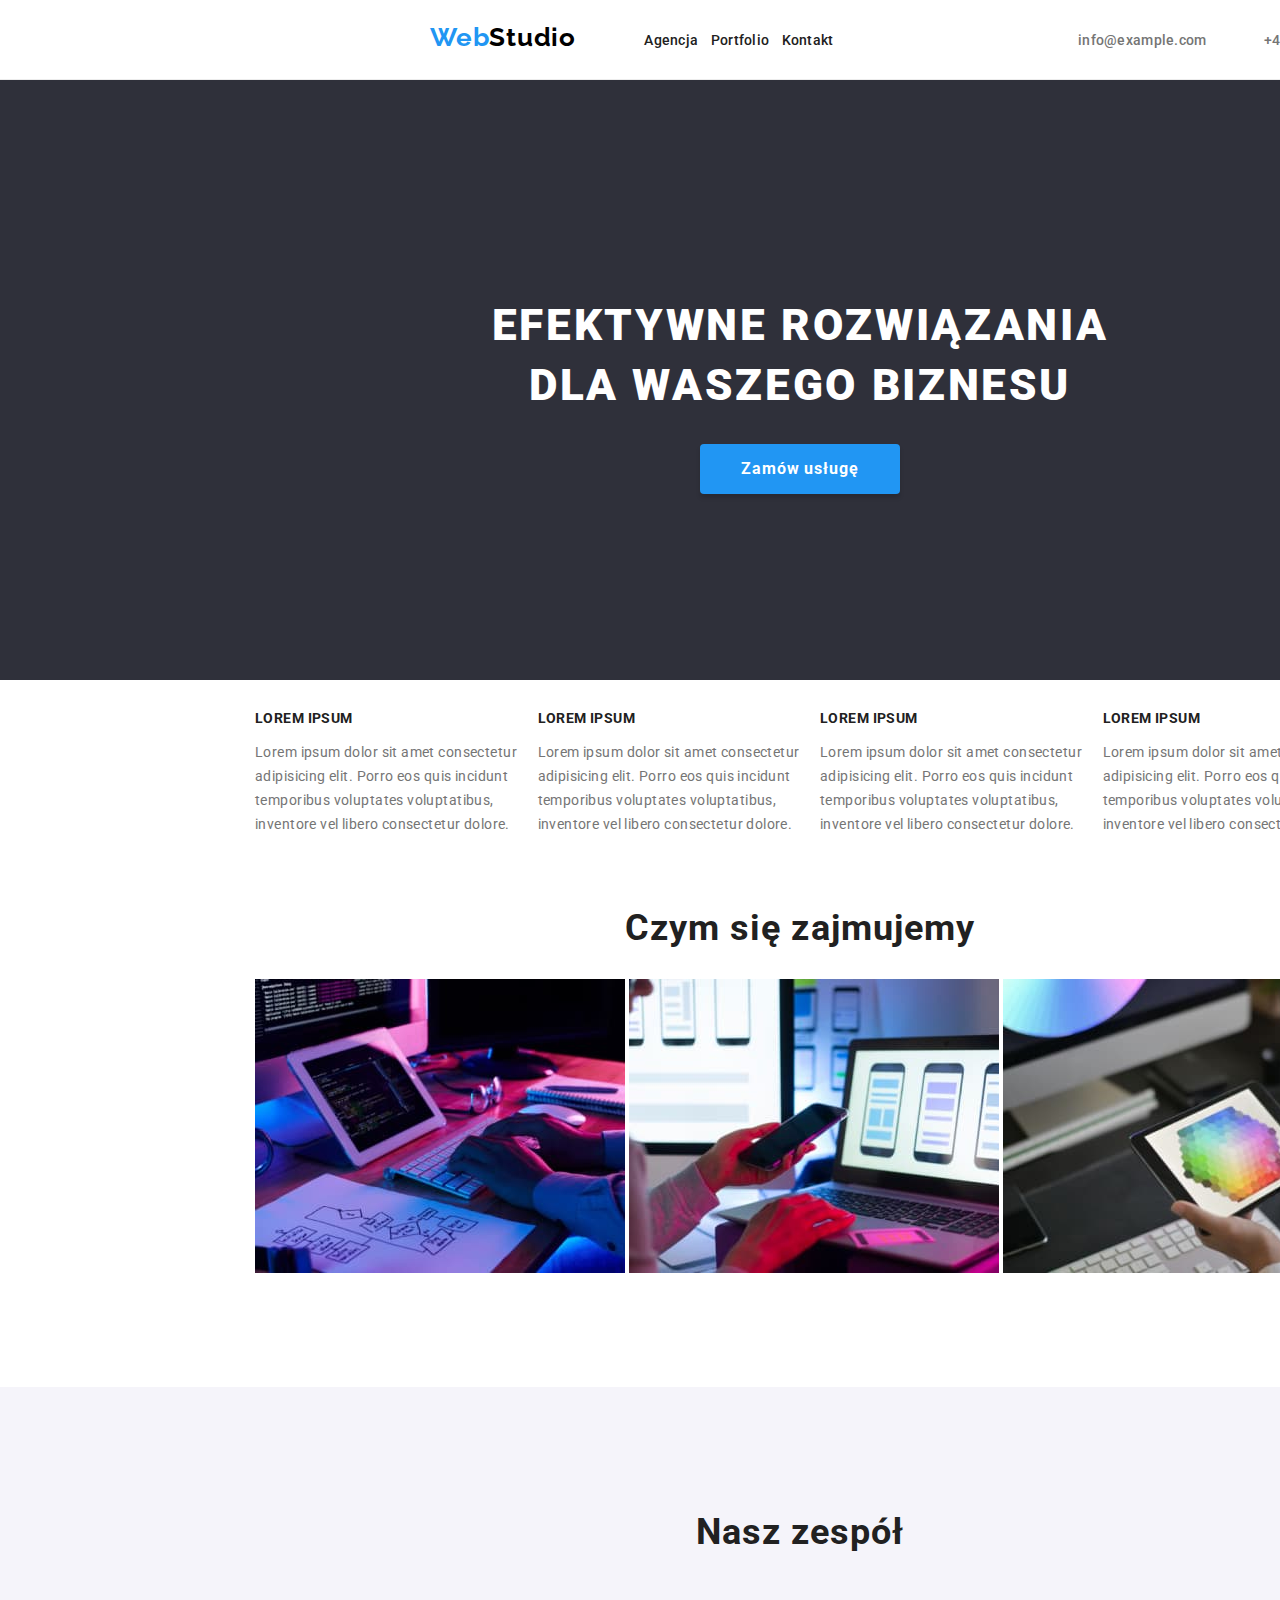
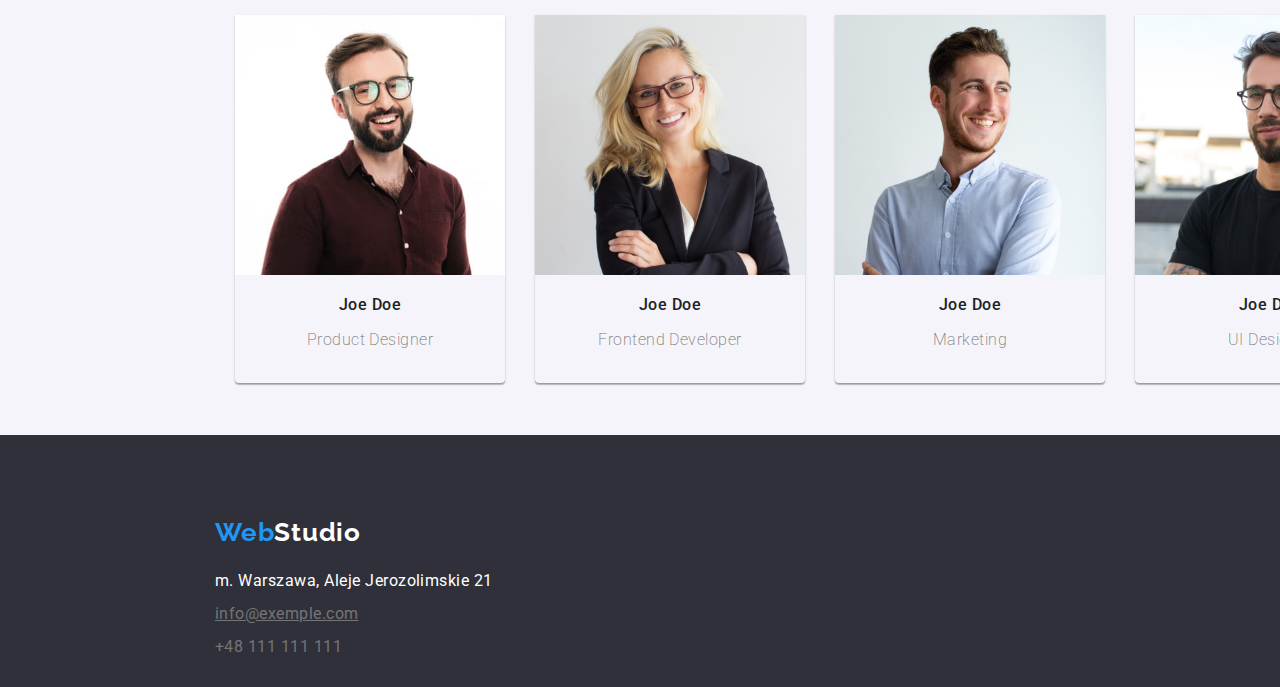
==== index.html @ bace61f3 "Create hmw3 repo" ====
<!DOCTYPE html>
<html lang="pl">

<head>
    <title>WebStudio</title>
    <meta charset="UTF-8">
    <meta http-equiv="X-UA-Compatible" content="IE=edge">
    <meta name="viewport" content="width=device-width, initial-scale=1.0">
    <meta name="description" content="WebStudio">
    <meta name="keywords" content="HTML">
    <meta name="author" content="Mikołaj Ludwiczak">
    <link rel="stylesheet" href="css/modern-normalize.css">
    <link rel="stylesheet" href="css/style.css">
    <link rel="preconnect" href="https://fonts.googleapis.com" />
    <link rel="preconnect" href="https://fonts.gstatic.com" crossorigin />
    <link
        href="https://fonts.googleapis.com/css2?family=Raleway:wght@700&family=Roboto:wght@400;500;700;900&display=swap"
        rel="stylesheet" />
</head>

<body>

    <!-- Header conntent -->
    <header class="head">

        <!-- Logo link -->
        <h2 class="logo">
            <a class="logo" href="index.html">
                <span class="logo-blue">Web</span><span class="logo-black">Studio</span>
            </a>
        </h2>

        <nav>
                <!-- Navigation menu -->
                <menu class="menu-nav">
                    <li class="item-nav">
                        <a class="link" href="index.html">Agencja</a>
                    </li>
                    <li class="item-nav">
                        <a class="link" href="portfolio.html">Portfolio</a>
                    </li>
                    <li class="item-nav">
                        <a class="link" href="#contact">Kontakt</a>
                    </li>
                </menu>
        </nav>
        <div class="contact-head">
            <!-- Adress data -->
            <a class="link" href="mailto:info@exemple.com">info@example.com</a>
            <a class="link" href="tel:+48111111111">+48 111 111 111</a>
        </div>
    </header>

    <!-- Main Content -->
    <main>

        <!-- Order a service -->
        <section class="service">
            <h1 class="main-text">EFEKTYWNE ROZWIĄZANIA DLA WASZEGO BIZNESU</h1>
            <button type="button" class="service-button">
                <span class="text-button">Zamów usługę</span>
            </button>
        </section>

        <!-- Some random text -->
        <section>

            <!-- LOREM IPSUM -->
            <ul class="asset">
                <li class="asset-item">
                    <h3>LOREM IPSUM</h3>
                    <p>Lorem ipsum dolor sit amet consectetur adipisicing elit. Porro eos quis incidunt temporibus
                        voluptates voluptatibus, inventore vel libero consectetur dolore.</p>
                </li>
                <li class="asset-item">
                    <h3>LOREM IPSUM</h3>
                    <p>Lorem ipsum dolor sit amet consectetur adipisicing elit. Porro eos quis incidunt temporibus
                        voluptates
                        voluptatibus, inventore vel libero consectetur dolore.</p>
                </li>
                <li class="asset-item">
                    <h3>LOREM IPSUM</h3>
                    <p>Lorem ipsum dolor sit amet consectetur adipisicing elit. Porro eos quis incidunt temporibus
                        voluptates
                        voluptatibus, inventore vel libero consectetur dolore.</p>
                </li>
                <li class="asset-item">
                    <h3>LOREM IPSUM</h3>
                    <p>Lorem ipsum dolor sit amet consectetur adipisicing elit. Porro eos quis incidunt temporibus
                        voluptates
                        voluptatibus, inventore vel libero consectetur dolore.</p>
                </li>
            </ul>
        </section>

        <!-- What we do -->
        <section class="project-box">
            <h2>Czym się zajmujemy</h2>
            <ul>
                <li class="project">
                    <img src="./images/tab2.jpg" alt="Tablet obok klawiatury oraz diagram ERD" width="370" height="294">
                </li>
                <li  class="project">
                    <img src="./images/tel.jpg" alt="Obsługa telefonu i laptopu jednocześnie" width="370" height="294">
                </li>
                <li  class="project">
                    <img src="./images/tab1.jpg" alt="Paleta kolorów na tablecie" width="370" height="294">
                </li>
            </ul>
        </section>

        <!-- Team info -->
        <section class="team-box">
            <h2>Nasz zespół</h2>
            <ul class ="team-item">
                <li>
                    <figure class="team-pic">
                        <img src="./images/proddes.jpg" 
                        alt="Joe Doe profil picture" 
                        width="270" 
                        height="260">
                        <figcaption class="team-des">
                            <p>Joe Doe</p>
                            Product Designer
                        </figcaption>
                    </figure>
                </li>
                <li>
                    <figure class="team-pic">
                        <img src="./images/frontdev.jpg" 
                        alt="Joe Doe profil picture" 
                        width="270" 
                        height="260">
                        <figcaption class="team-des">
                            <p>Joe Doe </p>
                            Frontend Developer
                        </figcaption>
                    </figure>
                </li>
                <li>
                    <figure class="team-pic">
                        <img src="./images/marketing.jpg" 
                        alt="Joe Doe profil picture" 
                        width="270" 
                        height="260">
                        <figcaption class="team-des">
                            <p>Joe Doe</p>
                            Marketing
                        </figcaption>
                    </figure>
                </li>
                <li>
                    <figure class="team-pic">
                        <img src="./images/uides.jpg" 
                        alt="Joe Doe profil picture" 
                        width="270" 
                        height="260">
                        <figcaption class="team-des">
                            <p>Joe Doe</p>
                            UI Designer
                        </figcaption>
                    </figure>
                </li>
            </ul>
        </section>
    </main>

    <!-- Bottom Content -->
    <footer id="contact">
    
        <!-- Logo link -->
        <h2 class="logo-footer">
            <a href="index.html">
                <span class="logo-blue">Web</span><span class="logo-white">Studio</span>
            </a>
        </h2>
    
        <!-- Adress data -->
        <address>m. Warszawa, Aleje Jerozolimskie 21</address>
        <a class="footer-contact" href="mailto:info@exemple.com"><u>info@exemple.com</u></a>
        <a class="footer-contact" href="+48 111 111 111">+48 111 111 111</a>
    
    </footer>
</body>

</html>
---- css/style.css ----
body {
  font-family: "Roboto", sans-serif;
  color: #212121;
  background: #ffffff;
}

.head {
  display: flex;
  justify-content: space-between;
  width: 1600px;
  height: 80px;
  left: 0px;
  top: 0px;
  background: #ffffff;
  border-bottom: 1px solid #ececec;
}

.section {
  padding-top: 94px;
  padding-bottom: 94px;
}

a {
  text-decoration: none;
}

.link {
  color: #212121;
}

.contact-head > .link {
  color: #757575;
}

.link:active,
.link:hover,
.link:focus {
  color: #2196f3;
}
.logo {
  width: 145px;
  height: 31px;
  top: 24px;
  margin-left: 215px;
  font-family: "Raleway";
  font-weight: 700;
  font-size: 26px;
  line-height: 31px;
  letter-spacing: 0.03em;
  text-decoration: none;
  cursor: pointer;
}

.logo-white {
  color: #fff;
  text-decoration: none;
}

.logo-black {
  color: #000;
}

.logo-blue {
  color: #2196f3;
}

.logo-footer {
  text-decoration: none;
}

.service {
  display: flex;
  flex-direction: column;
  justify-content: center;
  height: 600px;
  width: 1600px;
  left: 0px;
  top: 80px;
  background: #2f303a;
  margin: 0;
}

.service-button {
  width: 200px;
  height: 50px;
  top: 430px;
  background: #2196f3;
  box-shadow: 0px 4px 4px rgba(0, 0, 0, 0.15);
  border-radius: 4px;
  border: 0px;
  cursor: pointer;
  margin-left: 700px;
}

.text-button {
  font-weight: 700;
  font-size: 16px;
  line-height: 30px;
  letter-spacing: 0.06em;
  color: #ffffff;
}
.asset {
  display: inline-flex;
  margin-left: 215px;
  width: 1170px;
  height: 101px;
  list-style-type: none;
}

.asset-item {
  font-weight: 400;
  font-size: 14px;
  line-height: 24px;
  letter-spacing: 0.03em;
  color: #757575;
}

h1 {
  width: 696px;
  height: 120px;
  font-style: normal;
  font-weight: 900;
  font-size: 44px;
  line-height: 60px;
  letter-spacing: 0.06em;
  text-transform: uppercase;
  text-align: center;
  color: #ffffff;
  margin-left: 452px;
}

h3 {
  font-weight: 700;
  font-size: 14px;
  line-height: 16px;
  letter-spacing: 0.03em;
  text-transform: uppercase;
  color: #212121;
}

h2 {
  font-weight: 700;
  font-size: 36px;
  line-height: 42px;
  text-align: center;
  letter-spacing: 0.03em;
}

.project-box {
  width: 1170px;
  height: 386px;
  margin-left: 215px;
  margin-bottom: 94px;
  margin-top: 94px;
}

.project {
  display: inline-flex;
  justify-content: center;
}

.team-box {
  text-align: center;
  padding-top: 94px;
  width: 1600px;
  height: 648px;
  background: #f5f4fa;
}

.team-item {
  display: inline-flex;
  justify-content: center;
  list-style-type: none;
}

.team-pic {
  width: 270px;
  height: 368px;
  box-shadow: 0px 1px 3px rgba(0, 0, 0, 0.12), 0px 1px 1px rgba(0, 0, 0, 0.14),
    0px 2px 1px rgba(0, 0, 0, 0.2);
  border-radius: 0px 0px 4px 4px;
  margin-left: 15px;
  margin-right: 15px;
  font-weight: 400;
  font-size: 16px;
  line-height: 19px;
  text-align: center;
  letter-spacing: 0.03em;
  color: #757575;
}

.team-des {
  font-weight: 200;
  font-size: 16px;
  line-height: 19px;
  text-align: center;
  letter-spacing: 0.03em;
}
.team-des > p {
  font-weight: 500;
  font-size: 16px;
  line-height: 19px;
  text-align: center;
  letter-spacing: 0.03em;
  color: #212121;
}

.button {
  cursor: pointer;
  color: #212121;
}

.button:hover {
  color: #fff;
  background-color: #2196f3;
}

.filter {
  text-align: center;
  margin-top: 94px;
}

.filter-button:active,
.filter-button:hover,
.filter-button:focus {
  width: 121px;
  height: 38px;
  color: #ffffff;
  background: #2196f3;
  box-shadow: 0px 3px 1px rgba(0, 0, 0, 0.1), 0px 1px 2px rgba(0, 0, 0, 0.08),
    0px 2px 2px rgba(0, 0, 0, 0.12);
  border-radius: 4px;
  border: 0px;
  cursor: pointer;
}

.filter-button {
  width: 114px;
  height: 38px;
  margin-right: 8px;
  margin-bottom: 50px;
  font-weight: 500;
  font-size: 16px;
  font-family: "Roboto";
  font-weight: 500;
  font-size: 16px;
  line-height: 26px;
  text-align: center;
  letter-spacing: 0.03em;
  color: #212121;
  background: #f5f4fa;
  border-radius: 4px;
  border: 0px;
}

.container {
  width: 1200px;
}

.portfolio {
  width: 1170px;
  margin: 0;
}

.item-portfolio {
  width: 370px;
  height: 404px;
  margin-left: 30px;
  margin-bottom: 30px;
  list-style-type: none;
  background: #ffffff;
  border: 1px solid #eeeeee;
  display: inline-block;
  font-size: 0;
}

.item-des {
  margin-left: 25px;
  font-size: 16px;
}

.item-img {
  margin: 0px;
}

.item-portfolio > h3 {
  padding-left: 24px;
  font-weight: 700;
  font-size: 18px;
  letter-spacing: 0.06em;
  color: #212121;
}

.item-portfolio > p {
  padding-left: 24px;
  font-weight: 400;
  font-size: 16px;
  letter-spacing: 0.03em;
  color: #757575;
}

.adress {
  color: #fff;
}

.menu-nav {
  display: inline-flex;
  justify-content: space-evenly;
  width: 254px;
  height: 16px;
  margin-top: 32px;
  list-style-type: none;
}

.item-nav {
  display: inline-flex;
  font-weight: 500;
  font-size: 14px;
  line-height: 16px;
  letter-spacing: 0.02em;
  color: #212121;
}

.contact-head {
  display: flex;
  justify-content: space-between;
  width: 295px;
  height: 16px;
  margin-top: 32px;
  margin-right: 227px;
  font-weight: 500;
  font-size: 14px;
  line-height: 16px;
  letter-spacing: 0.02em;
  color: #757575;
}

.logo-footer {
  width: 145px;
  height: 31px;
  margin-left: 215px;
  font-family: "Raleway";
  font-weight: 700;
  font-size: 26px;
  line-height: 31px;
  letter-spacing: 0.03em;
}

.logo-footer:hover {
  cursor: pointer;
}

#contact {
  padding-top: 60px;
  background-color: #2f303a;
  color: rgba(255, 255, 255, 0.6);
  width: 1600px;
  height: 252px;
}

address {
  color: #ffffff;
  margin-left: 215px;
  text-decoration: none;
  font-style: normal;
  line-height: 24px;
  letter-spacing: 0.03em;
  margin-bottom: 9px;
}

.footer-contact {
  margin-left: 215px;
  text-decoration: none;
  color: #757575;
  display: block;
  line-height: 24px;
  letter-spacing: 0.03em;
  margin-bottom: 9px;
}
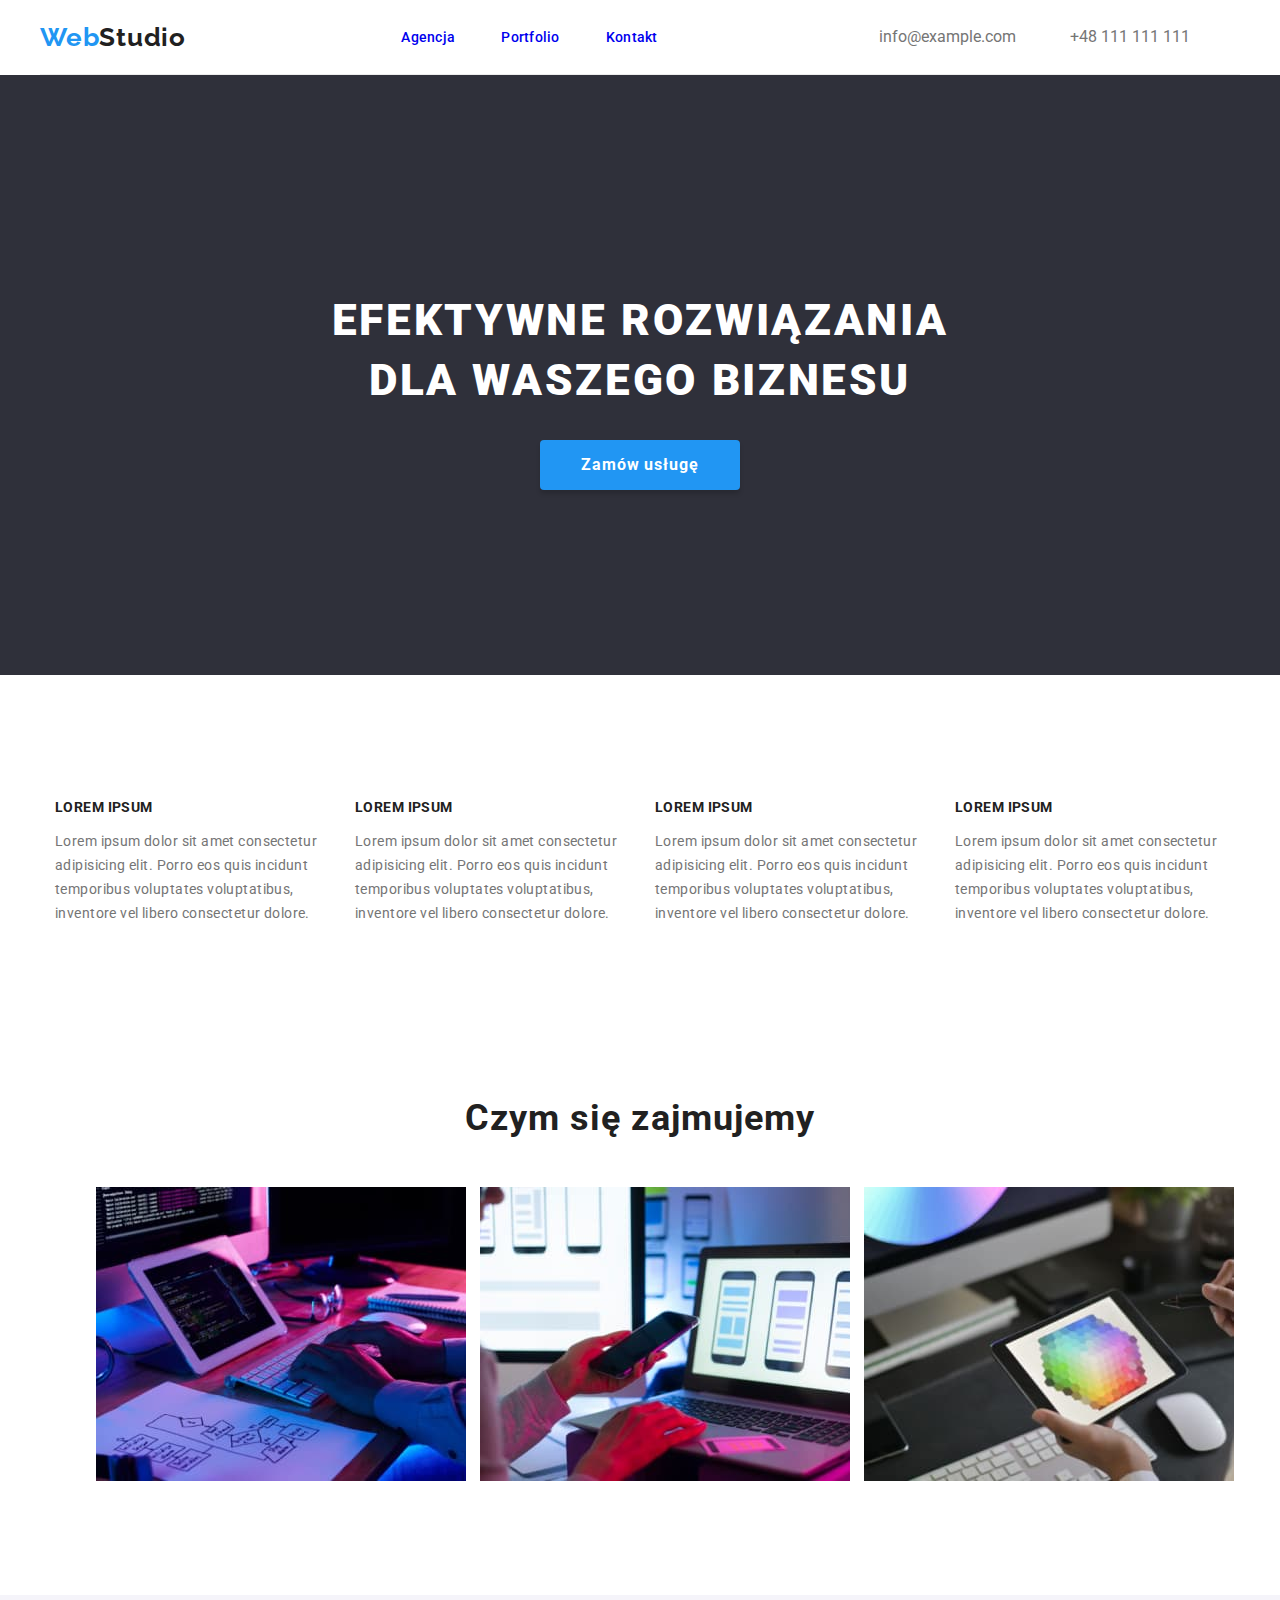
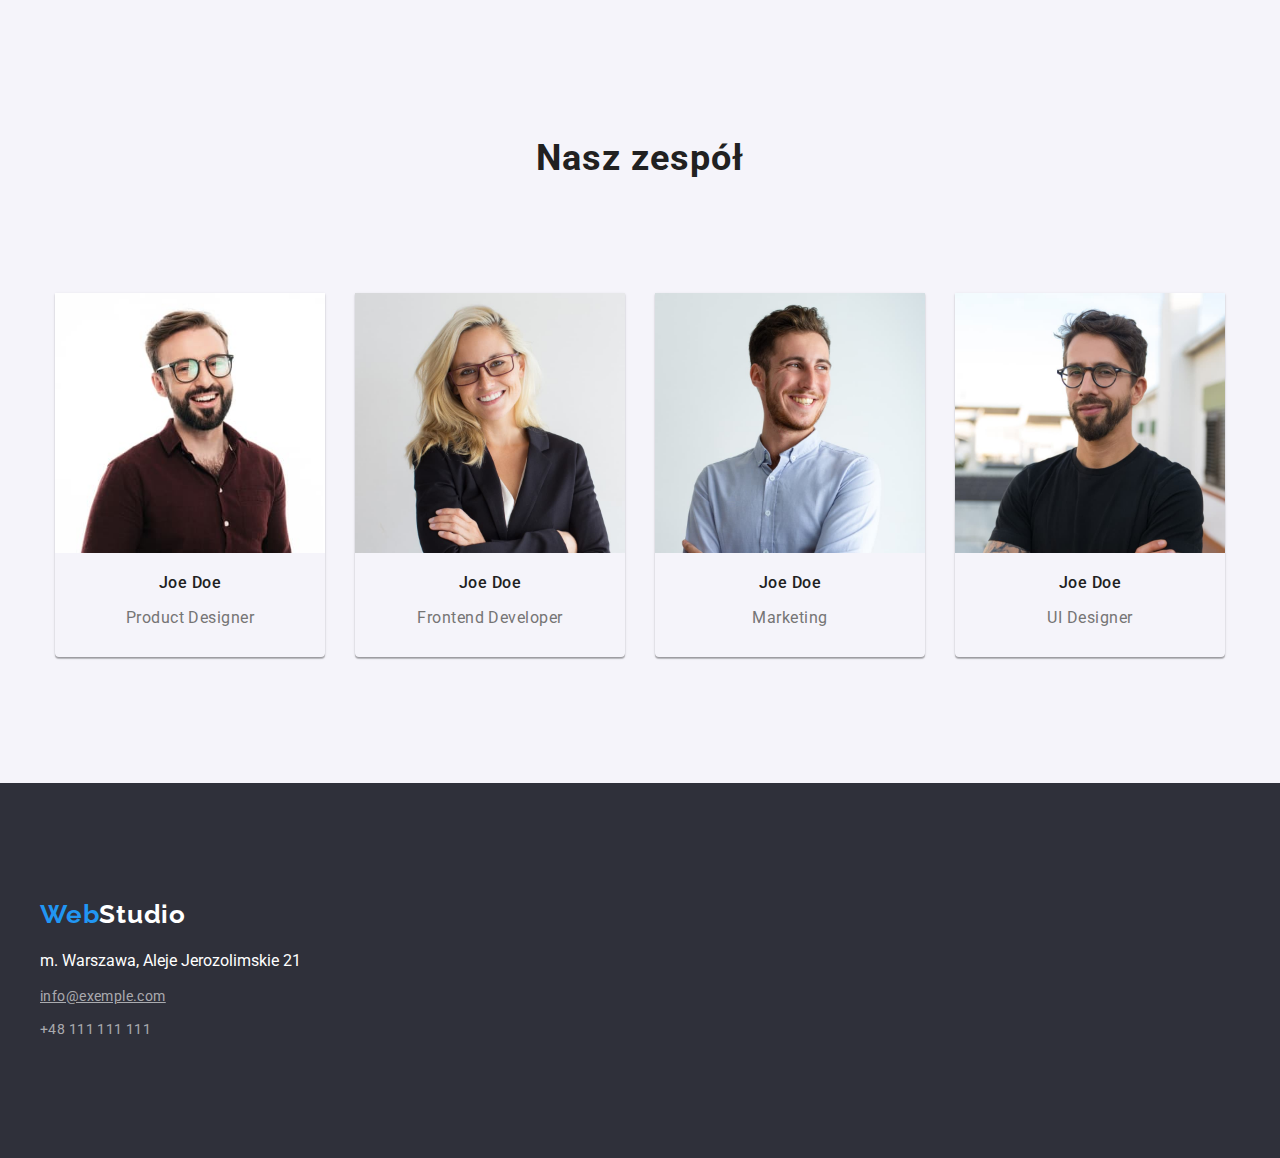
==== commit 820e454a: "Update of content positionioning" ====
--- a/index.html
+++ b/index.html
@@ -21,28 +21,28 @@
 <body>
 
     <!-- Header conntent -->
-    <header class="head">
+    <header class="head container">
 
         <!-- Logo link -->
         <h2 class="logo">
-            <a class="logo" href="index.html">
+            <a class="link" href="index.html">
                 <span class="logo-blue">Web</span><span class="logo-black">Studio</span>
             </a>
         </h2>
 
         <nav>
-                <!-- Navigation menu -->
-                <menu class="menu-nav">
-                    <li class="item-nav">
-                        <a class="link" href="index.html">Agencja</a>
-                    </li>
-                    <li class="item-nav">
-                        <a class="link" href="portfolio.html">Portfolio</a>
-                    </li>
-                    <li class="item-nav">
-                        <a class="link" href="#contact">Kontakt</a>
-                    </li>
-                </menu>
+            <!-- Navigation menu -->
+            <menu class="menu-nav">
+                <li class="item-nav">
+                    <a class="link" href="index.html">Agencja</a>
+                </li>
+                <li class="item-nav">
+                    <a class="link" href="portfolio.html">Portfolio</a>
+                </li>
+                <li class="item-nav">
+                    <a class="link" href="#contact">Kontakt</a>
+                </li>
+            </menu>
         </nav>
         <div class="contact-head">
             <!-- Adress data -->
@@ -63,7 +63,7 @@
         </section>
 
         <!-- Some random text -->
-        <section>
+        <section class="section container">
 
             <!-- LOREM IPSUM -->
             <ul class="asset">
@@ -94,92 +94,88 @@
         </section>
 
         <!-- What we do -->
-        <section class="project-box">
-            <h2>Czym się zajmujemy</h2>
-            <ul>
-                <li class="project">
-                    <img src="./images/tab2.jpg" alt="Tablet obok klawiatury oraz diagram ERD" width="370" height="294">
-                </li>
-                <li  class="project">
-                    <img src="./images/tel.jpg" alt="Obsługa telefonu i laptopu jednocześnie" width="370" height="294">
-                </li>
-                <li  class="project">
-                    <img src="./images/tab1.jpg" alt="Paleta kolorów na tablecie" width="370" height="294">
-                </li>
-            </ul>
+        <section class="project-box section">
+            <div class="container">
+                <h4>Czym się zajmujemy</h4>
+                <ul>
+                    <li class="project">
+                        <img src="./images/tab2.jpg" alt="Tablet obok klawiatury oraz diagram ERD" width="370"
+                            height="294">
+                    </li>
+                    <li class="project">
+                        <img src="./images/tel.jpg" alt="Obsługa telefonu i laptopu jednocześnie" width="370"
+                            height="294">
+                    </li>
+                    <li class="project">
+                        <img src="./images/tab1.jpg" alt="Paleta kolorów na tablecie" width="370" height="294">
+                    </li>
+                </ul>
+            </div>
         </section>
 
         <!-- Team info -->
-        <section class="team-box">
-            <h2>Nasz zespół</h2>
-            <ul class ="team-item">
-                <li>
-                    <figure class="team-pic">
-                        <img src="./images/proddes.jpg" 
-                        alt="Joe Doe profil picture" 
-                        width="270" 
-                        height="260">
-                        <figcaption class="team-des">
-                            <p>Joe Doe</p>
-                            Product Designer
-                        </figcaption>
-                    </figure>
-                </li>
-                <li>
-                    <figure class="team-pic">
-                        <img src="./images/frontdev.jpg" 
-                        alt="Joe Doe profil picture" 
-                        width="270" 
-                        height="260">
-                        <figcaption class="team-des">
-                            <p>Joe Doe </p>
-                            Frontend Developer
-                        </figcaption>
-                    </figure>
-                </li>
-                <li>
-                    <figure class="team-pic">
-                        <img src="./images/marketing.jpg" 
-                        alt="Joe Doe profil picture" 
-                        width="270" 
-                        height="260">
-                        <figcaption class="team-des">
-                            <p>Joe Doe</p>
-                            Marketing
-                        </figcaption>
-                    </figure>
-                </li>
-                <li>
-                    <figure class="team-pic">
-                        <img src="./images/uides.jpg" 
-                        alt="Joe Doe profil picture" 
-                        width="270" 
-                        height="260">
-                        <figcaption class="team-des">
-                            <p>Joe Doe</p>
-                            UI Designer
-                        </figcaption>
-                    </figure>
-                </li>
-            </ul>
+        <section class="team-box section">
+            <div class="container">
+                <h4>Nasz zespół</h4>
+                <ul class="team-item">
+                    <li>
+                        <figure class="team-pic">
+                            <img src="./images/proddes.jpg" alt="Joe Doe profil picture" width="270" height="260">
+                            <figcaption class="team-des">
+                                <p>Joe Doe</p>
+                                Product Designer
+                            </figcaption>
+                        </figure>
+                    </li>
+                    <li>
+                        <figure class="team-pic">
+                            <img src="./images/frontdev.jpg" alt="Joe Doe profil picture" width="270" height="260">
+                            <figcaption class="team-des">
+                                <p>Joe Doe </p>
+                                Frontend Developer
+                            </figcaption>
+                        </figure>
+                    </li>
+                    <li>
+                        <figure class="team-pic">
+                            <img src="./images/marketing.jpg" alt="Joe Doe profil picture" width="270" height="260">
+                            <figcaption class="team-des">
+                                <p>Joe Doe</p>
+                                Marketing
+                            </figcaption>
+                        </figure>
+                    </li>
+                    <li>
+                        <figure class="team-pic">
+                            <img src="./images/uides.jpg" alt="Joe Doe profil picture" width="270" height="260">
+                            <figcaption class="team-des">
+                                <p>Joe Doe</p>
+                                UI Designer
+                            </figcaption>
+                        </figure>
+                    </li>
+                </ul>
+            </div>
         </section>
     </main>
 
     <!-- Bottom Content -->
-    <footer id="contact">
-    
-        <!-- Logo link -->
-        <h2 class="logo-footer">
-            <a href="index.html">
-                <span class="logo-blue">Web</span><span class="logo-white">Studio</span>
-            </a>
-        </h2>
-    
-        <!-- Adress data -->
-        <address>m. Warszawa, Aleje Jerozolimskie 21</address>
-        <a class="footer-contact" href="mailto:info@exemple.com"><u>info@exemple.com</u></a>
-        <a class="footer-contact" href="+48 111 111 111">+48 111 111 111</a>
-    
+    <footer id="contact" class="section">
+        <div class="container contact">
+            <!-- Logo link -->
+            <h2 class="logo-footer">
+                <a href="index.html" class="link">
+                    <span class="logo-blue">Web</span><span class="logo-white">Studio</span>
+                </a>
+            </h2>
+
+            <!-- Adress data -->
+            <address>m. Warszawa, Aleje Jerozolimskie 21</address>
+            <ul class="footer-contact">
+                <li><a class="link" href="mailto:info@exemple.com"><u>info@exemple.com</u></a></li>
+                <li><a class="link" href="+48111111111">+48 111 111 111</a></li>
+            </ul>
+        </div>
     </footer>
 </body>
 
--- a/css/style.css
+++ b/css/style.css
@@ -1,18 +1,21 @@
+:root {
+  --brand-main-color: #2196f3;
+  --brand-second-color: #ffffff;
+  --brand-third-color: #2f303a;
+  --text-main-color: #212121;
+}
+
+.container {
+  max-width: 1200px;
+  margin: 0 auto;
+}
+
 body {
   font-family: "Roboto", sans-serif;
-  color: #212121;
-  background: #ffffff;
-}
-
-.head {
-  display: flex;
-  justify-content: space-between;
-  width: 1600px;
-  height: 80px;
-  left: 0px;
-  top: 0px;
-  background: #ffffff;
-  border-bottom: 1px solid #ececec;
+  color: var(--text-main-color);
+  background: var(--brand-second-color);
+  margin-left: -15px;
+  margin-right: -15px;
 }
 
 .section {
@@ -20,122 +23,167 @@
   padding-bottom: 94px;
 }
 
-a {
+.logo-white {
+  color: var(--brand-second-color);
+}
+
+.logo-black {
+  color: var(--text-main-color);
+}
+
+.logo-blue {
+  color: var(--brand-main-color);
+}
+
+.link {
   text-decoration: none;
 }
 
-.link {
-  color: #212121;
-}
-
-.contact-head > .link {
-  color: #757575;
+.link:visited {
+  color: var(--text-main-color);
 }
 
 .link:active,
 .link:hover,
 .link:focus {
-  color: #2196f3;
+  color: var(--brand-main-color);
+}
+
+/* Header */
+
+.head {
+  display: flex;
+  justify-content: space-between;
+  align-items: center;
+  background: var(--brand-second-color);
+  border-bottom: 1px solid #ececec;
+}
+.logo > a {
+  cursor: default;
 }
 .logo {
-  width: 145px;
-  height: 31px;
-  top: 24px;
-  margin-left: 215px;
   font-family: "Raleway";
   font-weight: 700;
   font-size: 26px;
   line-height: 31px;
   letter-spacing: 0.03em;
+}
+
+.menu-nav {
+  display: flex;
+  list-style: none;
+}
+
+.nav-item {
+  font-weight: 500;
+  font-size: 14px;
+  line-height: 16px;
+  letter-spacing: 0.02em;
+  color: var(--text-main-color);
+  margin-right: 46px;
+}
+
+.head-contact {
+  display: flex;
+  justify-content: flex-start;
+  font-weight: 500;
+  font-size: 14px;
+  line-height: 16px;
+  letter-spacing: 0.02em;
+  color: #757575;
+  list-style: none;
+}
+
+.contact-head a {
+  color: #757575;
+  margin-right: 50px;
+}
+
+.logo {
+  font-family: "Raleway";
+  font-weight: 700;
+  font-size: 26px;
+  line-height: 31px;
+  letter-spacing: 0.03em;
   text-decoration: none;
+}
+
+.logo > a {
   cursor: pointer;
 }
 
-.logo-white {
-  color: #fff;
-  text-decoration: none;
-}
-
-.logo-black {
-  color: #000;
-}
-
-.logo-blue {
-  color: #2196f3;
-}
-
-.logo-footer {
-  text-decoration: none;
-}
-
+.menu-nav {
+  display: flex;
+  list-style: none;
+}
+
+.item-nav {
+  font-weight: 500;
+  font-size: 14px;
+  line-height: 16px;
+  letter-spacing: 0.02em;
+  color: var(--text-main-color);
+  margin-right: 46px;
+}
+
+/*Homepage*/
 .service {
+  min-height: 600px;
   display: flex;
   flex-direction: column;
   justify-content: center;
-  height: 600px;
-  width: 1600px;
-  left: 0px;
-  top: 80px;
-  background: #2f303a;
-  margin: 0;
+  align-items: center;
+  background: var(--brand-third-color);
 }
 
 .service-button {
   width: 200px;
   height: 50px;
-  top: 430px;
-  background: #2196f3;
+  background: var(--brand-main-color);
   box-shadow: 0px 4px 4px rgba(0, 0, 0, 0.15);
   border-radius: 4px;
   border: 0px;
   cursor: pointer;
-  margin-left: 700px;
 }
 
 .text-button {
+  font-family: "Roboto";
+  font-style: normal;
   font-weight: 700;
   font-size: 16px;
   line-height: 30px;
   letter-spacing: 0.06em;
-  color: #ffffff;
+  color: var(--brand-second-color);
 }
 .asset {
-  display: inline-flex;
-  margin-left: 215px;
-  width: 1170px;
-  height: 101px;
+  display: flex;
+  justify-content: center;
+  align-items: center;
+  padding-left: 0;
+}
+
+.asset-item {
+  max-width: 270px;
+  margin-left: 15px;
+  margin-right: 15px;
+  font-weight: 400;
+  font-size: 14px;
+  line-height: 24px;
+  letter-spacing: 0.03em;
   list-style-type: none;
-}
-
-.asset-item {
-  font-weight: 400;
-  font-size: 14px;
-  line-height: 24px;
-  letter-spacing: 0.03em;
   color: #757575;
 }
 
 h1 {
-  width: 696px;
-  height: 120px;
+  max-width: 696px;
   font-style: normal;
   font-weight: 900;
   font-size: 44px;
   line-height: 60px;
+  text-align: center;
   letter-spacing: 0.06em;
   text-transform: uppercase;
-  text-align: center;
-  color: #ffffff;
-  margin-left: 452px;
-}
-
-h3 {
-  font-weight: 700;
-  font-size: 14px;
-  line-height: 16px;
-  letter-spacing: 0.03em;
-  text-transform: uppercase;
-  color: #212121;
+  color: var(--brand-second-color);
 }
 
 h2 {
@@ -146,41 +194,61 @@
   letter-spacing: 0.03em;
 }
 
+h3 {
+  font-weight: 700;
+  font-size: 14px;
+  line-height: 16px;
+  letter-spacing: 0.03em;
+  text-transform: uppercase;
+  color: var(--text-main-color);
+}
+
+h4 {
+  font-weight: 700;
+  font-size: 36px;
+  line-height: 42px;
+  letter-spacing: 0.03em;
+}
+
 .project-box {
-  width: 1170px;
-  height: 386px;
-  margin-left: 215px;
-  margin-bottom: 94px;
-  margin-top: 94px;
+  text-align: center;
+  padding-top: 0px;
+  padding-left: 0;
 }
 
 .project {
   display: inline-flex;
-  justify-content: center;
+  justify-content: space-around;
+  margin-left: 10px;
+  align-items: flex-start;
+  list-style: none;
 }
 
 .team-box {
   text-align: center;
-  padding-top: 94px;
-  width: 1600px;
-  height: 648px;
   background: #f5f4fa;
 }
 
 .team-item {
   display: inline-flex;
-  justify-content: center;
-  list-style-type: none;
+  justify-content: space-around;
+  align-items: flex-start;
+  flex-wrap: wrap;
+  padding-left: 0;
+  list-style: none;
 }
 
 .team-pic {
-  width: 270px;
-  height: 368px;
+  margin-top: 50px;
+  margin-left: 15px;
+  margin-right: 15px;
+  padding-bottom: 30px;
   box-shadow: 0px 1px 3px rgba(0, 0, 0, 0.12), 0px 1px 1px rgba(0, 0, 0, 0.14),
     0px 2px 1px rgba(0, 0, 0, 0.2);
   border-radius: 0px 0px 4px 4px;
-  margin-left: 15px;
-  margin-right: 15px;
+}
+
+.team-des {
   font-weight: 400;
   font-size: 16px;
   line-height: 19px;
@@ -189,35 +257,31 @@
   color: #757575;
 }
 
-.team-des {
-  font-weight: 200;
+.team-des > p {
+  font-weight: 500;
   font-size: 16px;
   line-height: 19px;
   text-align: center;
   letter-spacing: 0.03em;
-}
-.team-des > p {
-  font-weight: 500;
-  font-size: 16px;
-  line-height: 19px;
-  text-align: center;
-  letter-spacing: 0.03em;
-  color: #212121;
-}
-
+  color: var(--text-main-color);
+}
+
+/*Portfolio*/
 .button {
   cursor: pointer;
-  color: #212121;
+  color: var(--text-main-color);
 }
 
 .button:hover {
-  color: #fff;
-  background-color: #2196f3;
+  color: var(--brand-second-color);
+  background-color: var(--brand-main-color);
 }
 
 .filter {
-  text-align: center;
-  margin-top: 94px;
+  display: flex;
+  justify-content: center;
+  align-items: center;
+  list-style: none;
 }
 
 .filter-button:active,
@@ -225,8 +289,8 @@
 .filter-button:focus {
   width: 121px;
   height: 38px;
-  color: #ffffff;
-  background: #2196f3;
+  color: var(--brand-second-color);
+  background: var(--brand-main-color);
   box-shadow: 0px 3px 1px rgba(0, 0, 0, 0.1), 0px 1px 2px rgba(0, 0, 0, 0.08),
     0px 2px 2px rgba(0, 0, 0, 0.12);
   border-radius: 4px;
@@ -238,7 +302,6 @@
   width: 114px;
   height: 38px;
   margin-right: 8px;
-  margin-bottom: 50px;
   font-weight: 500;
   font-size: 16px;
   font-family: "Roboto";
@@ -247,31 +310,32 @@
   line-height: 26px;
   text-align: center;
   letter-spacing: 0.03em;
-  color: #212121;
+  color: var(--text-main-color);
   background: #f5f4fa;
   border-radius: 4px;
   border: 0px;
 }
 
-.container {
-  width: 1200px;
-}
+/*Portfolio*/
 
 .portfolio {
-  width: 1170px;
-  margin: 0;
+  display: flex;
+  justify-content: space-between;
+  align-items: flex-start;
+  flex-wrap: wrap;
+  list-style: none;
+  padding-left: 0;
 }
 
 .item-portfolio {
-  width: 370px;
-  height: 404px;
-  margin-left: 30px;
-  margin-bottom: 30px;
+  max-width: 370px;
+  max-height: 404px;
+  margin-bottom: 15px;
+  margin-top: 15px;
+  margin-right: 15px;
   list-style-type: none;
-  background: #ffffff;
+  background: var(--brand-second-color);
   border: 1px solid #eeeeee;
-  display: inline-block;
-  font-size: 0;
 }
 
 .item-des {
@@ -299,81 +363,49 @@
   color: #757575;
 }
 
-.adress {
-  color: #fff;
-}
-
-.menu-nav {
-  display: inline-flex;
-  justify-content: space-evenly;
-  width: 254px;
-  height: 16px;
-  margin-top: 32px;
-  list-style-type: none;
-}
-
-.item-nav {
-  display: inline-flex;
-  font-weight: 500;
-  font-size: 14px;
-  line-height: 16px;
-  letter-spacing: 0.02em;
-  color: #212121;
-}
-
-.contact-head {
-  display: flex;
-  justify-content: space-between;
-  width: 295px;
-  height: 16px;
-  margin-top: 32px;
-  margin-right: 227px;
-  font-weight: 500;
-  font-size: 14px;
-  line-height: 16px;
-  letter-spacing: 0.02em;
-  color: #757575;
-}
-
+/*Footer*/
 .logo-footer {
-  width: 145px;
-  height: 31px;
-  margin-left: 215px;
   font-family: "Raleway";
   font-weight: 700;
   font-size: 26px;
   line-height: 31px;
   letter-spacing: 0.03em;
-}
-
-.logo-footer:hover {
-  cursor: pointer;
-}
-
-#contact {
-  padding-top: 60px;
+  text-decoration: none;
+}
+
+footer {
   background-color: #2f303a;
+}
+
+.contact {
+  display: flex;
+  flex-direction: column;
+  padding-left: 0;
+  justify-content: space-between;
+  align-items: flex-start;
   color: rgba(255, 255, 255, 0.6);
-  width: 1600px;
-  height: 252px;
+}
+
+.footer-contact {
+  padding: 0;
+  font-weight: 400;
+  font-size: 14px;
+  line-height: 24px;
+  letter-spacing: 0.03em;
+  list-style: none;
 }
 
 address {
-  color: #ffffff;
-  margin-left: 215px;
+  color: var(--brand-second-color);
   text-decoration: none;
   font-style: normal;
-  line-height: 24px;
-  letter-spacing: 0.03em;
+  list-style: none;
+}
+
+.footer-contact > li {
   margin-bottom: 9px;
 }
 
-.footer-contact {
-  margin-left: 215px;
-  text-decoration: none;
-  color: #757575;
-  display: block;
-  line-height: 24px;
-  letter-spacing: 0.03em;
-  margin-bottom: 9px;
-}
+.footer-contact a {
+  color: rgba(255, 255, 255, 0.6);
+}
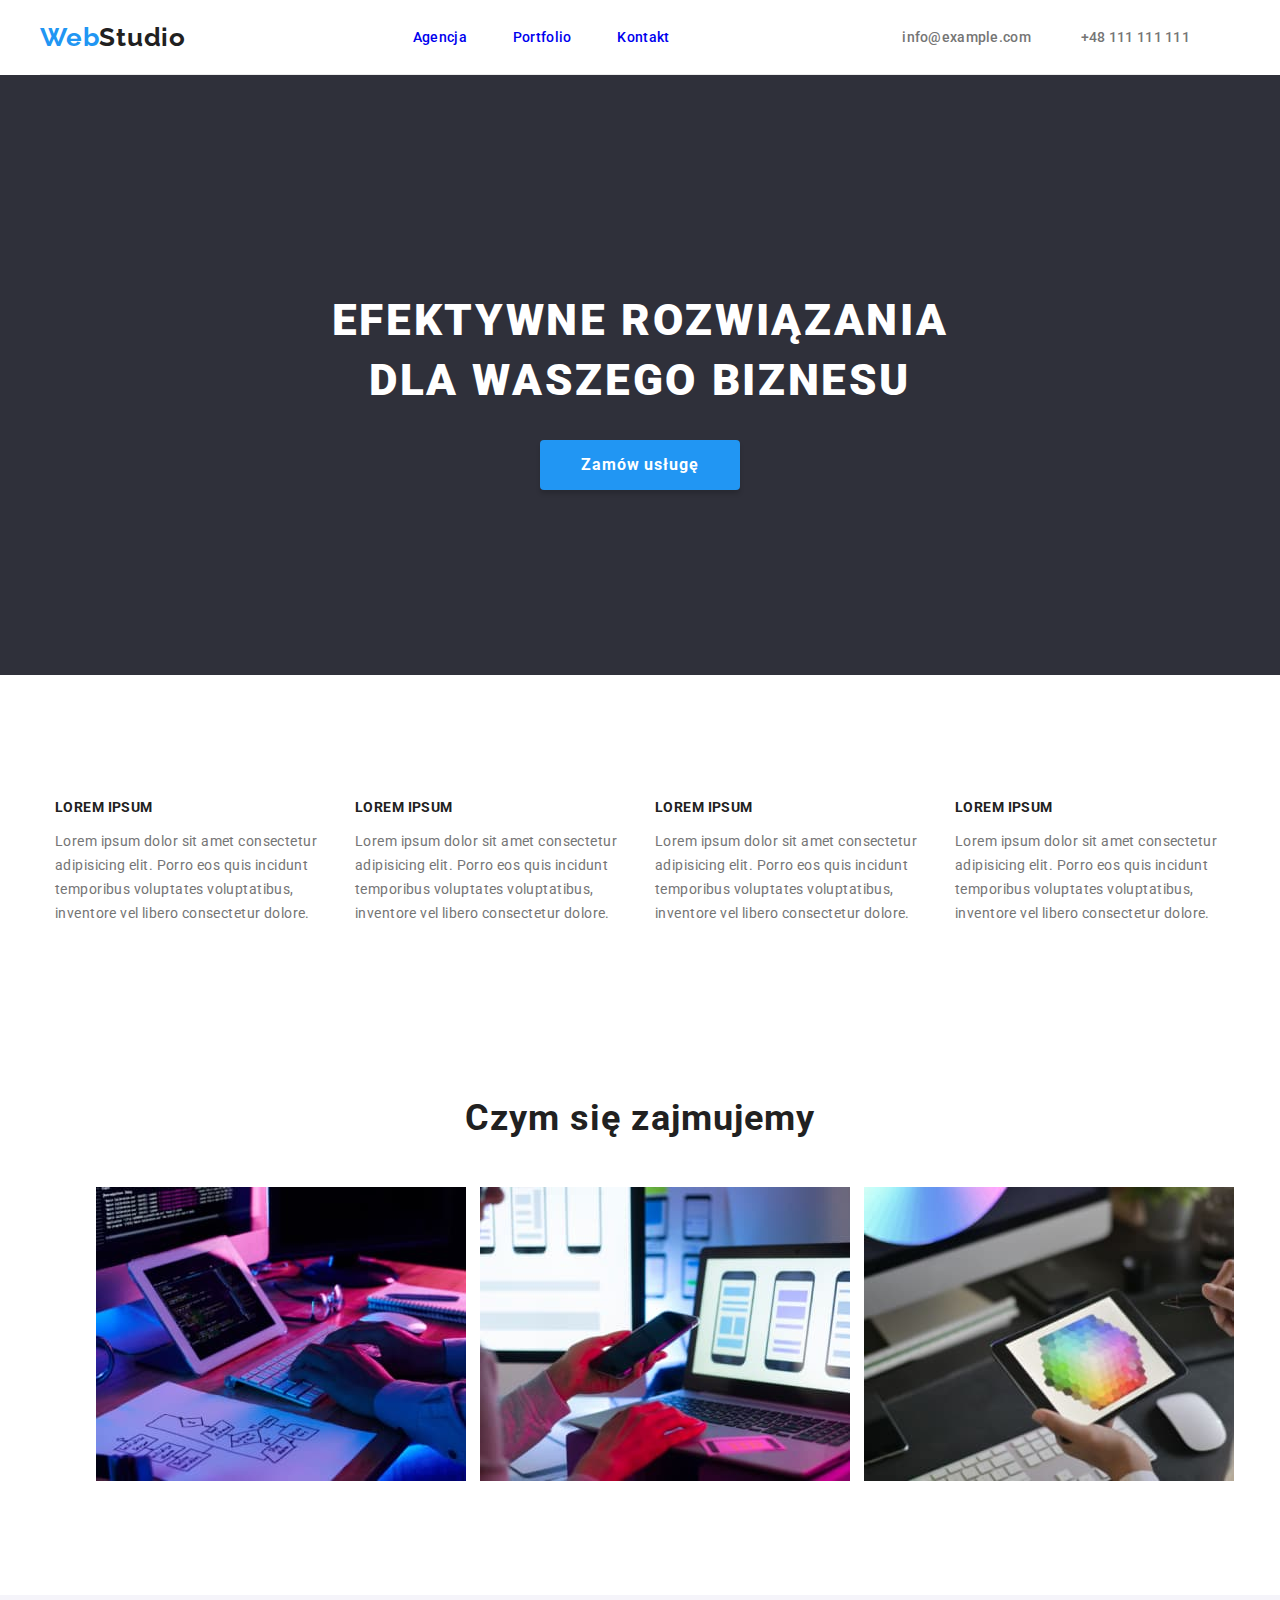
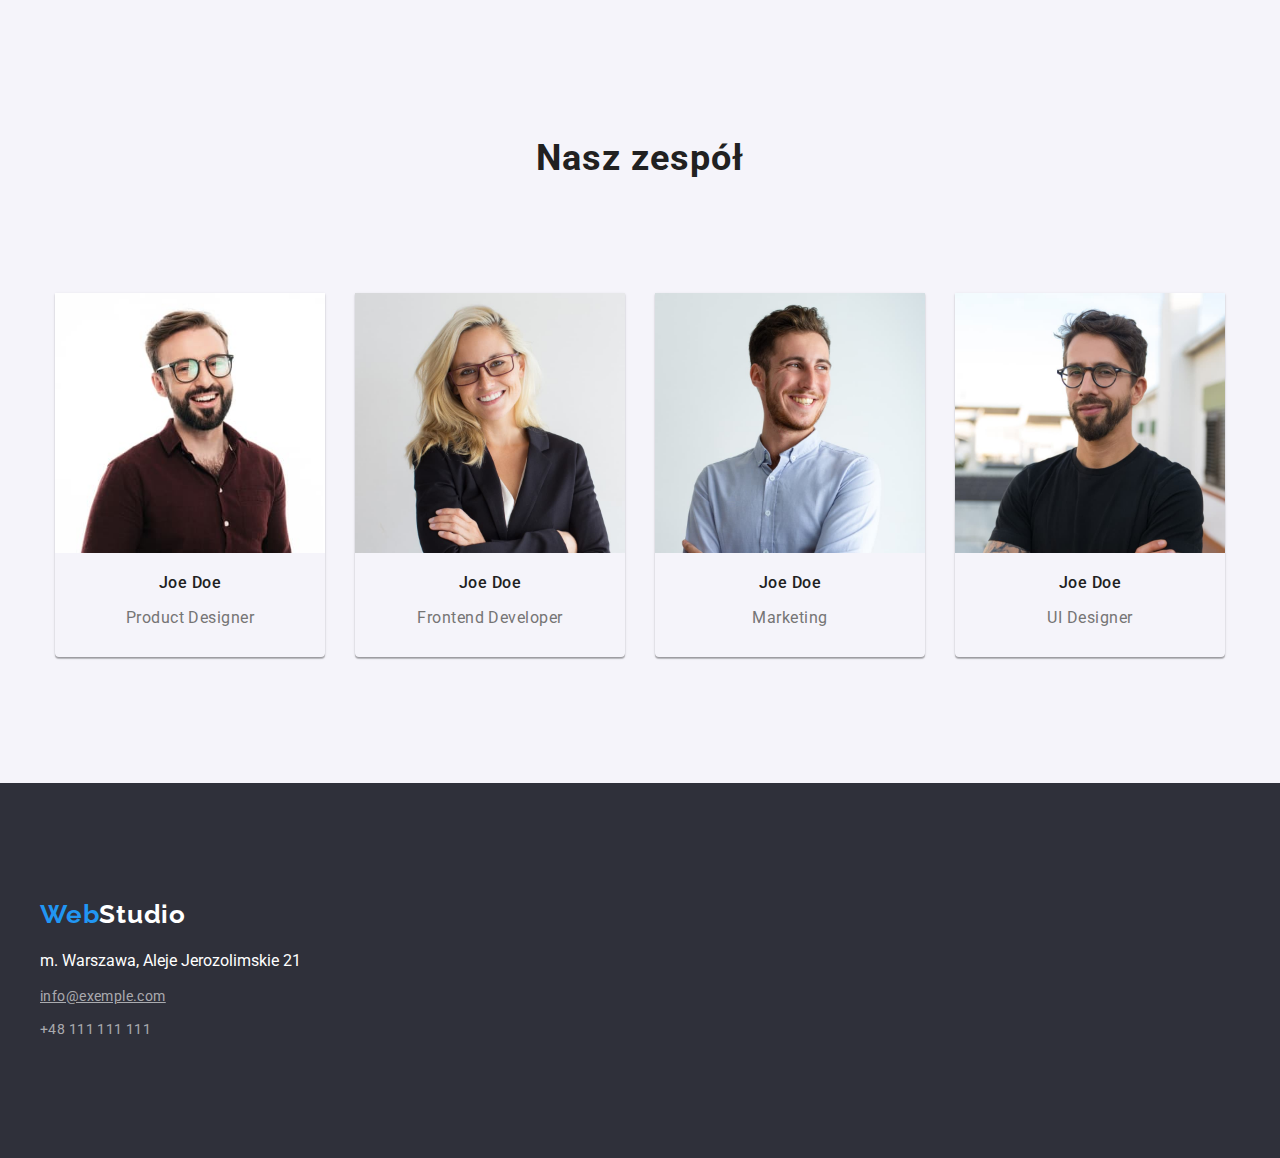
==== commit f097709c: "css update" ====
--- a/index.html
+++ b/index.html
@@ -30,8 +30,8 @@
             </a>
         </h2>
 
+        <!-- Navigation menu -->
         <nav>
-            <!-- Navigation menu -->
             <menu class="menu-nav">
                 <li class="item-nav">
                     <a class="link" href="index.html">Agencja</a>
--- a/css/style.css
+++ b/css/style.css
@@ -6,7 +6,7 @@
 }
 
 .container {
-  max-width: 1200px;
+  width: 1200px;
   margin: 0 auto;
 }
 
@@ -83,14 +83,13 @@
   margin-right: 46px;
 }
 
-.head-contact {
+.contact-head {
   display: flex;
   justify-content: flex-start;
   font-weight: 500;
   font-size: 14px;
   line-height: 16px;
   letter-spacing: 0.02em;
-  color: #757575;
   list-style: none;
 }
 
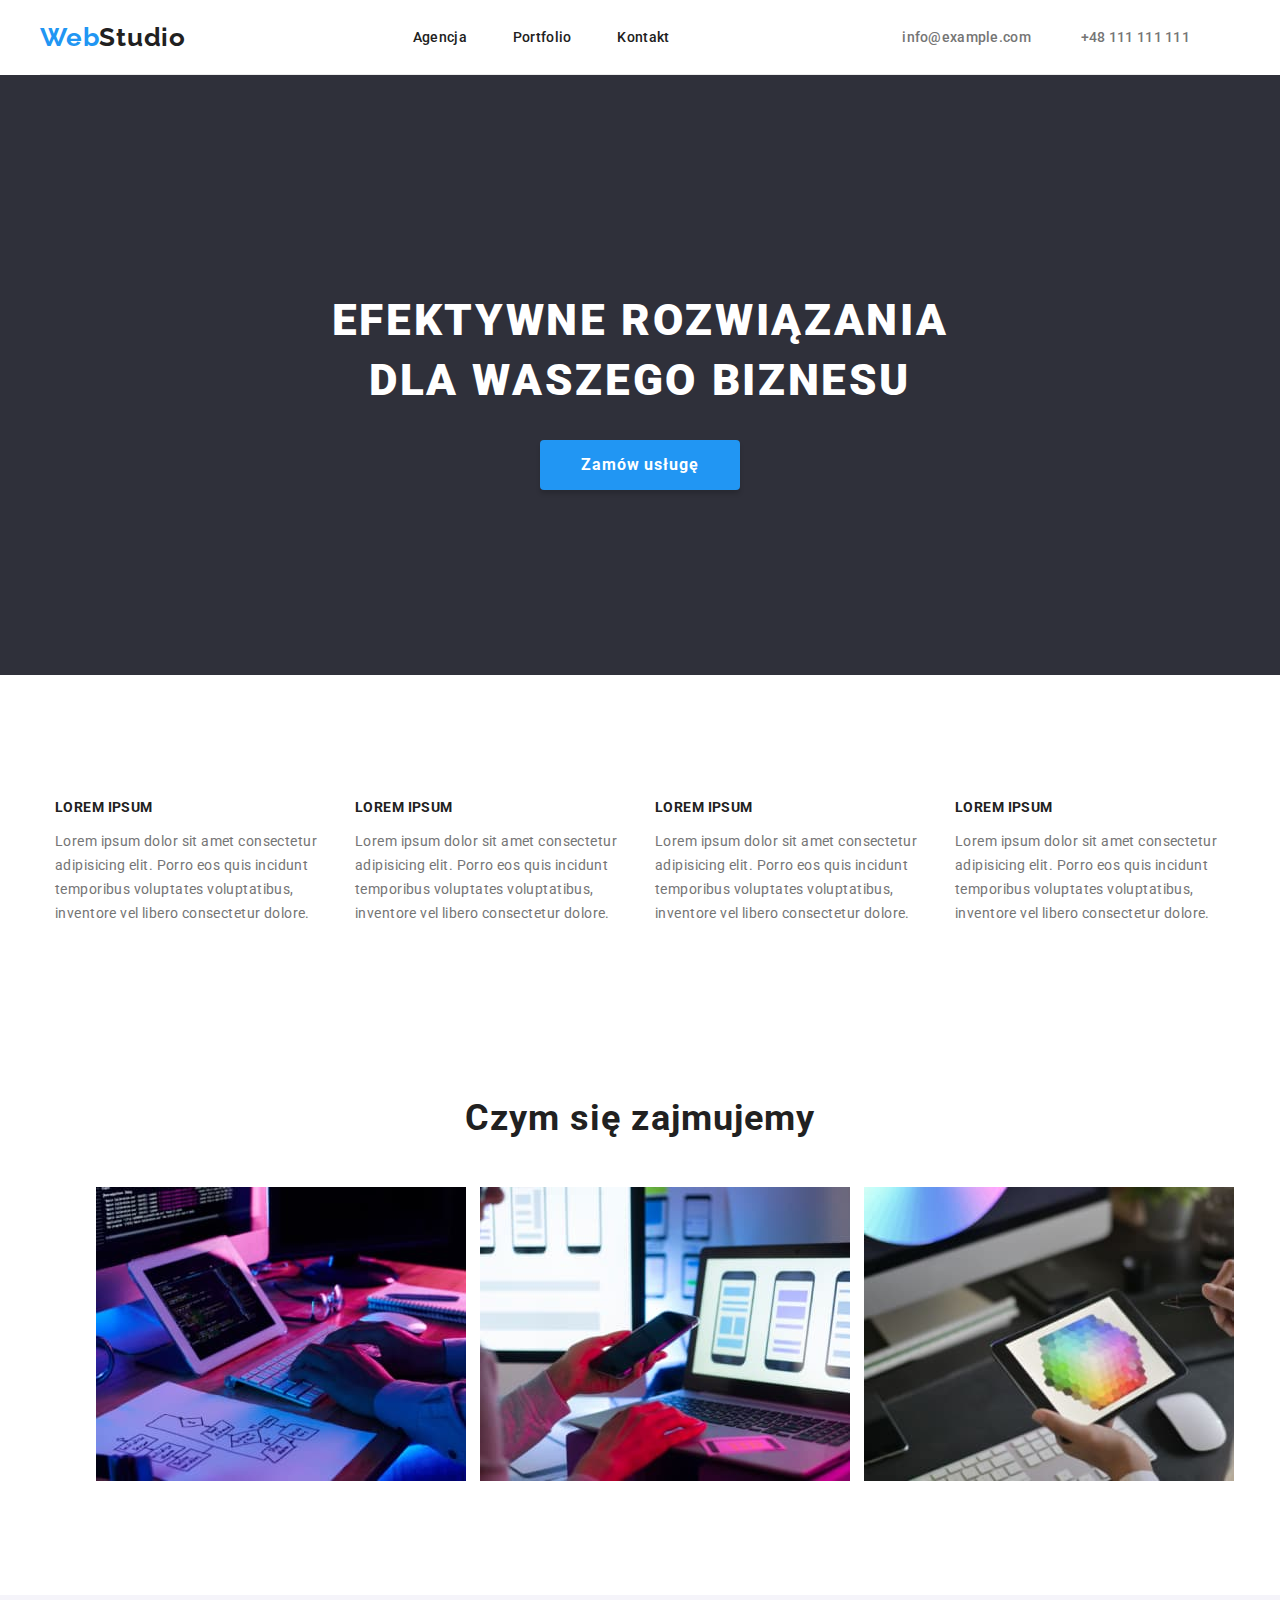
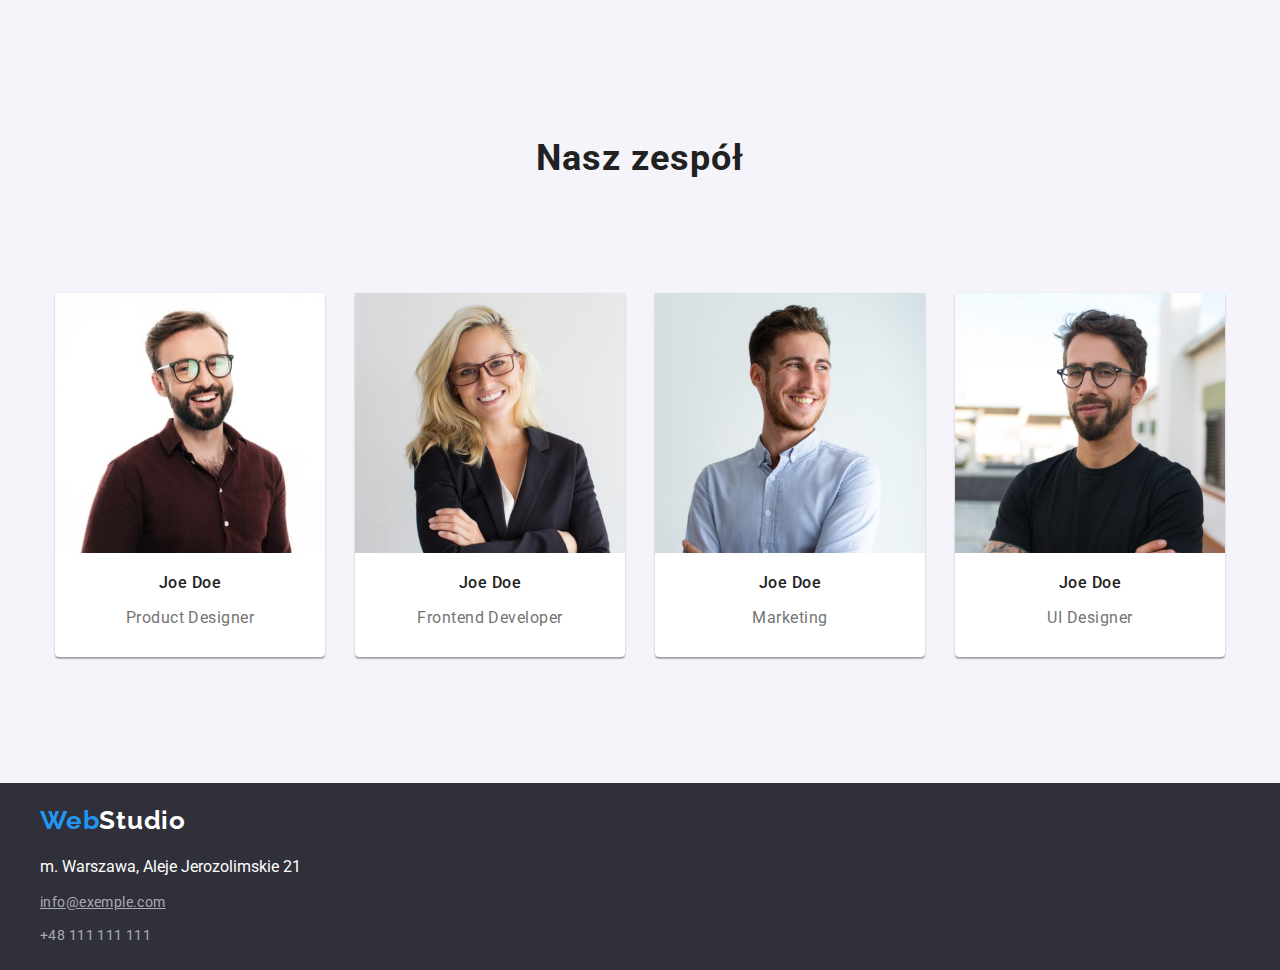
==== commit db1efed8: "Update as instructed by the mentor" ====
--- a/index.html
+++ b/index.html
@@ -21,33 +21,34 @@
 <body>
 
     <!-- Header conntent -->
-    <header class="head container">
+    <header class="head">
+        <div class="container">
+            <!-- Logo link -->
+            <h2 class="logo">
+                <a class="logo" href="index.html">
+                    <span class="logo-blue">Web</span><span class="logo-black">Studio</span>
+                </a>
+            </h2>
 
-        <!-- Logo link -->
-        <h2 class="logo">
-            <a class="link" href="index.html">
-                <span class="logo-blue">Web</span><span class="logo-black">Studio</span>
-            </a>
-        </h2>
-
-        <!-- Navigation menu -->
-        <nav>
-            <menu class="menu-nav">
-                <li class="item-nav">
-                    <a class="link" href="index.html">Agencja</a>
-                </li>
-                <li class="item-nav">
-                    <a class="link" href="portfolio.html">Portfolio</a>
-                </li>
-                <li class="item-nav">
-                    <a class="link" href="#contact">Kontakt</a>
-                </li>
-            </menu>
-        </nav>
-        <div class="contact-head">
-            <!-- Adress data -->
-            <a class="link" href="mailto:info@exemple.com">info@example.com</a>
-            <a class="link" href="tel:+48111111111">+48 111 111 111</a>
+            <nav>
+                <!-- Navigation menu -->
+                <menu class="menu-nav">
+                    <li class="item-nav">
+                        <a class="link" href="index.html">Agencja</a>
+                    </li>
+                    <li class="item-nav">
+                        <a class="link" href="portfolio.html">Portfolio</a>
+                    </li>
+                    <li class="item-nav">
+                        <a class="link" href="#contact">Kontakt</a>
+                    </li>
+                </menu>
+            </nav>
+            <div class="contact-head">
+                <!-- Adress data -->
+                <a class="link" href="mailto:info@exemple.com">info@example.com</a>
+                <a class="link" href="tel:+48111111111">+48 111 111 111</a>
+            </div>
         </div>
     </header>
 
@@ -55,42 +56,45 @@
     <main>
 
         <!-- Order a service -->
-        <section class="service">
-            <h1 class="main-text">EFEKTYWNE ROZWIĄZANIA DLA WASZEGO BIZNESU</h1>
-            <button type="button" class="service-button">
-                <span class="text-button">Zamów usługę</span>
-            </button>
+        <section class="service section">
+            <div class="container">
+                <h1 class="main-text">EFEKTYWNE ROZWIĄZANIA DLA WASZEGO BIZNESU</h1>
+                <button type="button" class="service-button">
+                    <span class="text-button">Zamów usługę</span>
+                </button>
+            </div>
         </section>
 
         <!-- Some random text -->
-        <section class="section container">
-
-            <!-- LOREM IPSUM -->
-            <ul class="asset">
-                <li class="asset-item">
-                    <h3>LOREM IPSUM</h3>
-                    <p>Lorem ipsum dolor sit amet consectetur adipisicing elit. Porro eos quis incidunt temporibus
-                        voluptates voluptatibus, inventore vel libero consectetur dolore.</p>
-                </li>
-                <li class="asset-item">
-                    <h3>LOREM IPSUM</h3>
-                    <p>Lorem ipsum dolor sit amet consectetur adipisicing elit. Porro eos quis incidunt temporibus
-                        voluptates
-                        voluptatibus, inventore vel libero consectetur dolore.</p>
-                </li>
-                <li class="asset-item">
-                    <h3>LOREM IPSUM</h3>
-                    <p>Lorem ipsum dolor sit amet consectetur adipisicing elit. Porro eos quis incidunt temporibus
-                        voluptates
-                        voluptatibus, inventore vel libero consectetur dolore.</p>
-                </li>
-                <li class="asset-item">
-                    <h3>LOREM IPSUM</h3>
-                    <p>Lorem ipsum dolor sit amet consectetur adipisicing elit. Porro eos quis incidunt temporibus
-                        voluptates
-                        voluptatibus, inventore vel libero consectetur dolore.</p>
-                </li>
-            </ul>
+        <section class="assets section">
+            <div class="container">
+                <!-- LOREM IPSUM -->
+                <ul class="asset">
+                    <li class="asset-item">
+                        <h3>LOREM IPSUM</h3>
+                        <p>Lorem ipsum dolor sit amet consectetur adipisicing elit. Porro eos quis incidunt temporibus
+                            voluptates voluptatibus, inventore vel libero consectetur dolore.</p>
+                    </li>
+                    <li class="asset-item">
+                        <h3>LOREM IPSUM</h3>
+                        <p>Lorem ipsum dolor sit amet consectetur adipisicing elit. Porro eos quis incidunt temporibus
+                            voluptates
+                            voluptatibus, inventore vel libero consectetur dolore.</p>
+                    </li>
+                    <li class="asset-item">
+                        <h3>LOREM IPSUM</h3>
+                        <p>Lorem ipsum dolor sit amet consectetur adipisicing elit. Porro eos quis incidunt temporibus
+                            voluptates
+                            voluptatibus, inventore vel libero consectetur dolore.</p>
+                    </li>
+                    <li class="asset-item">
+                        <h3>LOREM IPSUM</h3>
+                        <p>Lorem ipsum dolor sit amet consectetur adipisicing elit. Porro eos quis incidunt temporibus
+                            voluptates
+                            voluptatibus, inventore vel libero consectetur dolore.</p>
+                    </li>
+                </ul>
+            </div>
         </section>
 
         <!-- What we do -->
@@ -160,22 +164,24 @@
     </main>
 
     <!-- Bottom Content -->
-    <footer id="contact" class="section">
-        <div class="container contact">
-            <!-- Logo link -->
-            <h2 class="logo-footer">
-                <a href="index.html" class="link">
-                    <span class="logo-blue">Web</span><span class="logo-white">Studio</span>
-                </a>
-            </h2>
+    <footer id="contact" class="foot">
+        <section class="contact">
+            <div class="container">
+                <!-- Logo link -->
+                <h2 class="logo-footer">
+                    <a href="index.html" class="link">
+                        <span class="logo-blue">Web</span><span class="logo-white">Studio</span>
+                    </a>
+                </h2>
 
-            <!-- Adress data -->
-            <address>m. Warszawa, Aleje Jerozolimskie 21</address>
-            <ul class="footer-contact">
-                <li><a class="link" href="mailto:info@exemple.com"><u>info@exemple.com</u></a></li>
-                <li><a class="link" href="+48111111111">+48 111 111 111</a></li>
-            </ul>
-        </div>
+                <!-- Adress data -->
+                <address>m. Warszawa, Aleje Jerozolimskie 21</address>
+                <ul class="footer-contact">
+                    <li><a class="link" href="mailto:info@exemple.com"><u>info@exemple.com</u></a></li>
+                    <li><a class="link" href="+48111111111">+48 111 111 111</a></li>
+                </ul>
+            </div>
+        </section>
     </footer>
 </body>
 
--- a/css/style.css
+++ b/css/style.css
@@ -37,6 +37,7 @@
 
 .link {
   text-decoration: none;
+  color: var(--text-main-color);
 }
 
 .link:visited {
@@ -51,7 +52,7 @@
 
 /* Header */
 
-.head {
+.head > .container {
   display: flex;
   justify-content: space-between;
   align-items: center;
@@ -72,15 +73,6 @@
 .menu-nav {
   display: flex;
   list-style: none;
-}
-
-.nav-item {
-  font-weight: 500;
-  font-size: 14px;
-  line-height: 16px;
-  letter-spacing: 0.02em;
-  color: var(--text-main-color);
-  margin-right: 46px;
 }
 
 .contact-head {
@@ -121,21 +113,29 @@
   font-size: 14px;
   line-height: 16px;
   letter-spacing: 0.02em;
-  color: var(--text-main-color);
+  color: #757575;
   margin-right: 46px;
 }
 
 /*Homepage*/
 .service {
+  display: flex;
   min-height: 600px;
+  display: flex;
+  background: var(--brand-third-color);
+}
+
+.service .container {
   display: flex;
   flex-direction: column;
   justify-content: center;
   align-items: center;
-  background: var(--brand-third-color);
 }
 
 .service-button {
+  display: flex;
+  justify-content: space-evenly;
+  align-items: center;
   width: 200px;
   height: 50px;
   background: var(--brand-main-color);
@@ -245,6 +245,7 @@
   box-shadow: 0px 1px 3px rgba(0, 0, 0, 0.12), 0px 1px 1px rgba(0, 0, 0, 0.14),
     0px 2px 1px rgba(0, 0, 0, 0.2);
   border-radius: 0px 0px 4px 4px;
+  background-color: var(--brand-second-color);
 }
 
 .team-des {
@@ -266,6 +267,7 @@
 }
 
 /*Portfolio*/
+
 .button {
   cursor: pointer;
   color: var(--text-main-color);
@@ -286,8 +288,6 @@
 .filter-button:active,
 .filter-button:hover,
 .filter-button:focus {
-  width: 121px;
-  height: 38px;
   color: var(--brand-second-color);
   background: var(--brand-main-color);
   box-shadow: 0px 3px 1px rgba(0, 0, 0, 0.1), 0px 1px 2px rgba(0, 0, 0, 0.08),
@@ -316,6 +316,9 @@
 }
 
 /*Portfolio*/
+.buttons {
+  margin-bottom: 50px;
+}
 
 .portfolio {
   display: flex;
@@ -324,6 +327,7 @@
   flex-wrap: wrap;
   list-style: none;
   padding-left: 0;
+  padding-top: 0;
 }
 
 .item-portfolio {
@@ -372,11 +376,11 @@
   text-decoration: none;
 }
 
-footer {
+.foot {
   background-color: #2f303a;
 }
 
-.contact {
+.contact .container {
   display: flex;
   flex-direction: column;
   padding-left: 0;
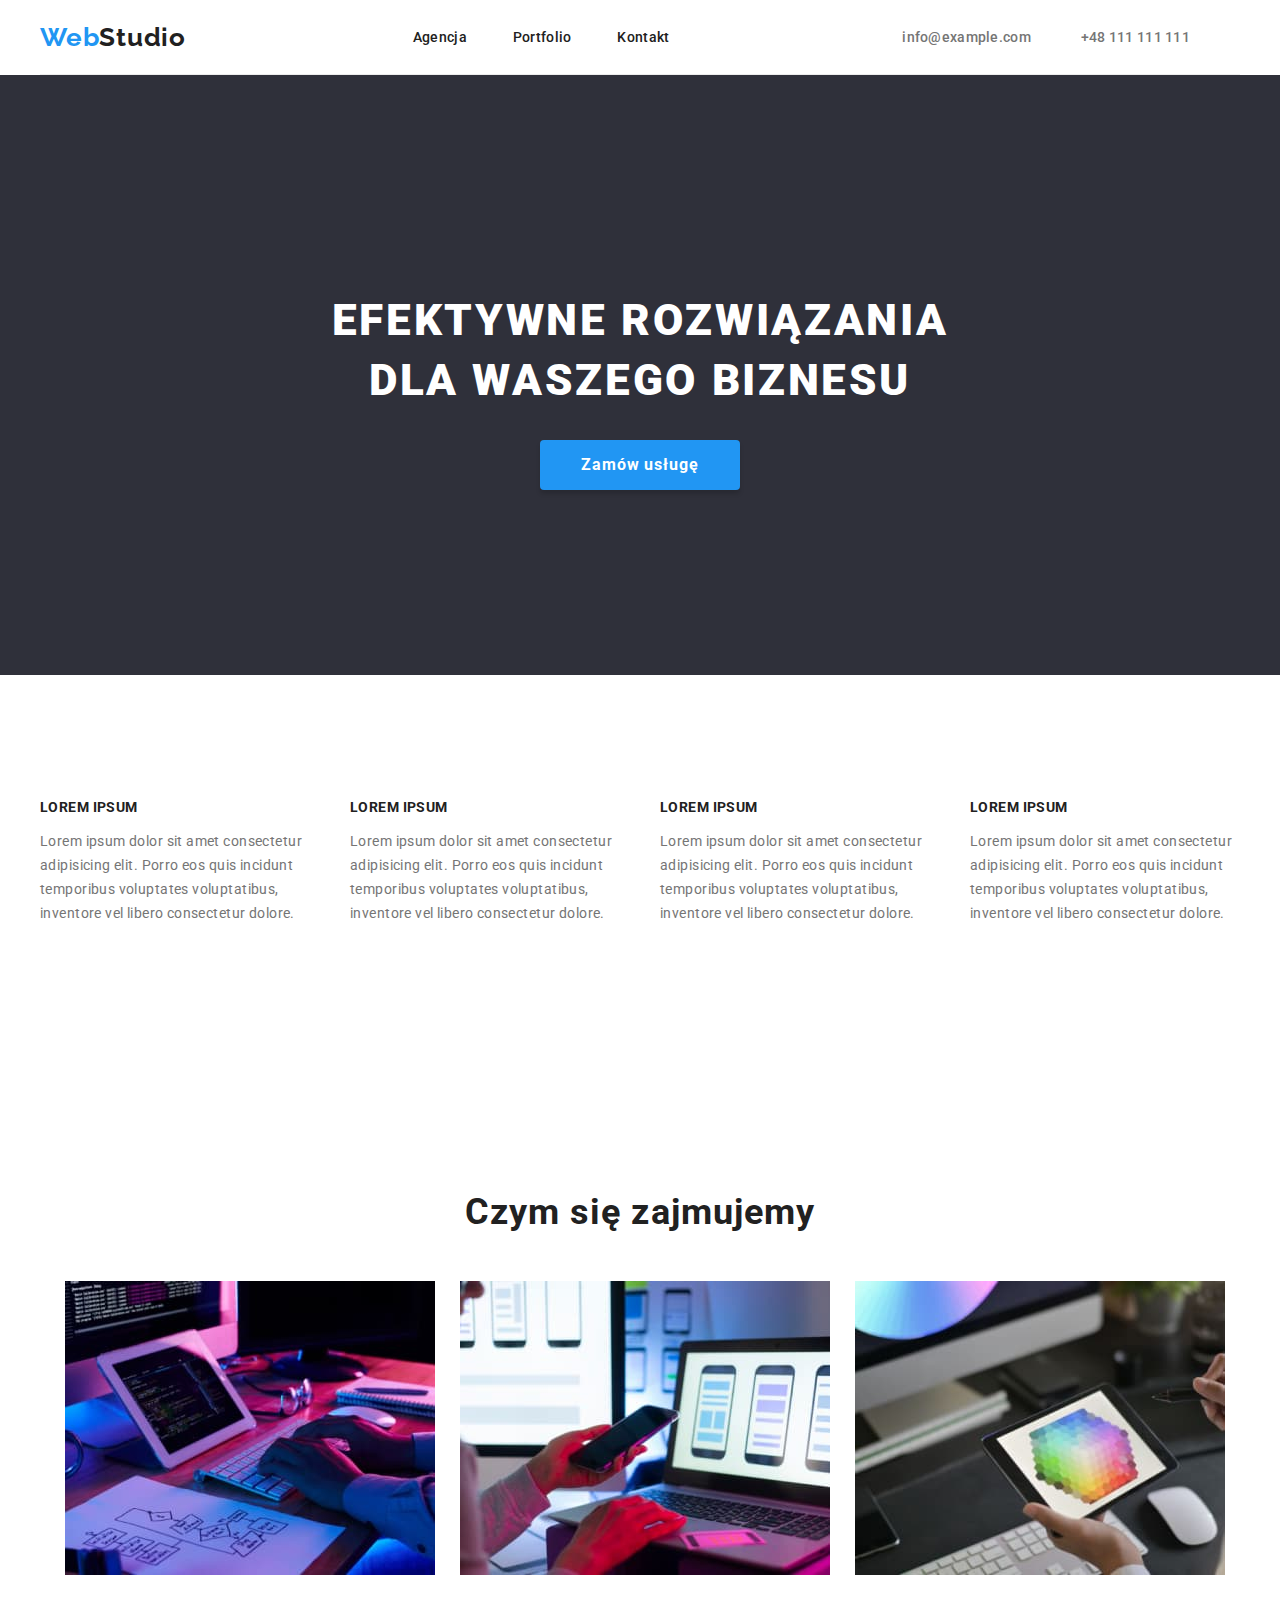
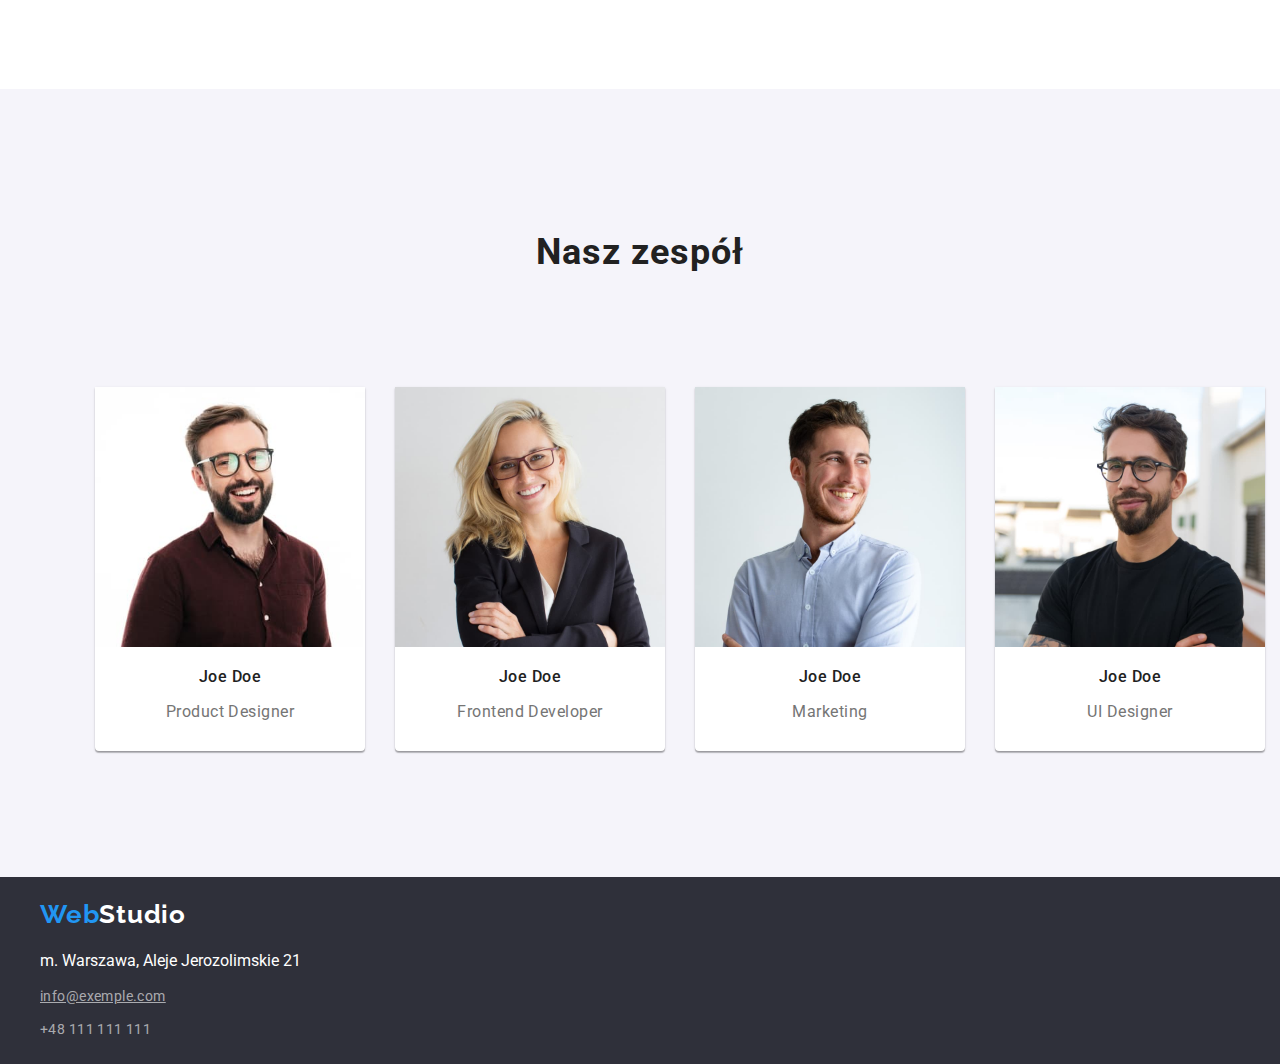
==== commit b4fb96fb: "Update as requseted" ====
--- a/index.html
+++ b/index.html
@@ -101,16 +101,16 @@
         <section class="project-box section">
             <div class="container">
                 <h4>Czym się zajmujemy</h4>
-                <ul>
-                    <li class="project">
+                <ul class="project">
+                    <li class="project-item">
                         <img src="./images/tab2.jpg" alt="Tablet obok klawiatury oraz diagram ERD" width="370"
                             height="294">
                     </li>
-                    <li class="project">
+                    <li class="project-item">
                         <img src="./images/tel.jpg" alt="Obsługa telefonu i laptopu jednocześnie" width="370"
                             height="294">
                     </li>
-                    <li class="project">
+                    <li class="project-item">
                         <img src="./images/tab1.jpg" alt="Paleta kolorów na tablecie" width="370" height="294">
                     </li>
                 </ul>
@@ -121,8 +121,8 @@
         <section class="team-box section">
             <div class="container">
                 <h4>Nasz zespół</h4>
-                <ul class="team-item">
-                    <li>
+                <ul class="team">
+                    <li class="team-item">
                         <figure class="team-pic">
                             <img src="./images/proddes.jpg" alt="Joe Doe profil picture" width="270" height="260">
                             <figcaption class="team-des">
@@ -131,7 +131,7 @@
                             </figcaption>
                         </figure>
                     </li>
-                    <li>
+                    <li class="team-item">
                         <figure class="team-pic">
                             <img src="./images/frontdev.jpg" alt="Joe Doe profil picture" width="270" height="260">
                             <figcaption class="team-des">
@@ -140,7 +140,7 @@
                             </figcaption>
                         </figure>
                     </li>
-                    <li>
+                    <li class="team-item">
                         <figure class="team-pic">
                             <img src="./images/marketing.jpg" alt="Joe Doe profil picture" width="270" height="260">
                             <figcaption class="team-des">
@@ -149,7 +149,7 @@
                             </figcaption>
                         </figure>
                     </li>
-                    <li>
+                    <li class="team-item">
                         <figure class="team-pic">
                             <img src="./images/uides.jpg" alt="Joe Doe profil picture" width="270" height="260">
                             <figcaption class="team-des">
--- a/css/style.css
+++ b/css/style.css
@@ -156,15 +156,13 @@
 }
 .asset {
   display: flex;
-  justify-content: center;
+  justify-content: space-between;
   align-items: center;
   padding-left: 0;
 }
 
 .asset-item {
   max-width: 270px;
-  margin-left: 15px;
-  margin-right: 15px;
   font-weight: 400;
   font-size: 14px;
   line-height: 24px;
@@ -211,15 +209,19 @@
 
 .project-box {
   text-align: center;
+}
+
+.project{
+  display: flex;
+  justify-content: space-evenly;
+  align-items: center;
+  text-align: center;
   padding-top: 0px;
   padding-left: 0;
 }
 
-.project {
-  display: inline-flex;
-  justify-content: space-around;
+.project-item {
   margin-left: 10px;
-  align-items: flex-start;
   list-style: none;
 }
 
@@ -228,12 +230,10 @@
   background: #f5f4fa;
 }
 
-.team-item {
-  display: inline-flex;
-  justify-content: space-around;
-  align-items: flex-start;
-  flex-wrap: wrap;
-  padding-left: 0;
+.team {
+  display:inline-flex;
+  justify-content: space-between;
+  align-items: center;
   list-style: none;
 }
 
@@ -335,7 +335,6 @@
   max-height: 404px;
   margin-bottom: 15px;
   margin-top: 15px;
-  margin-right: 15px;
   list-style-type: none;
   background: var(--brand-second-color);
   border: 1px solid #eeeeee;
